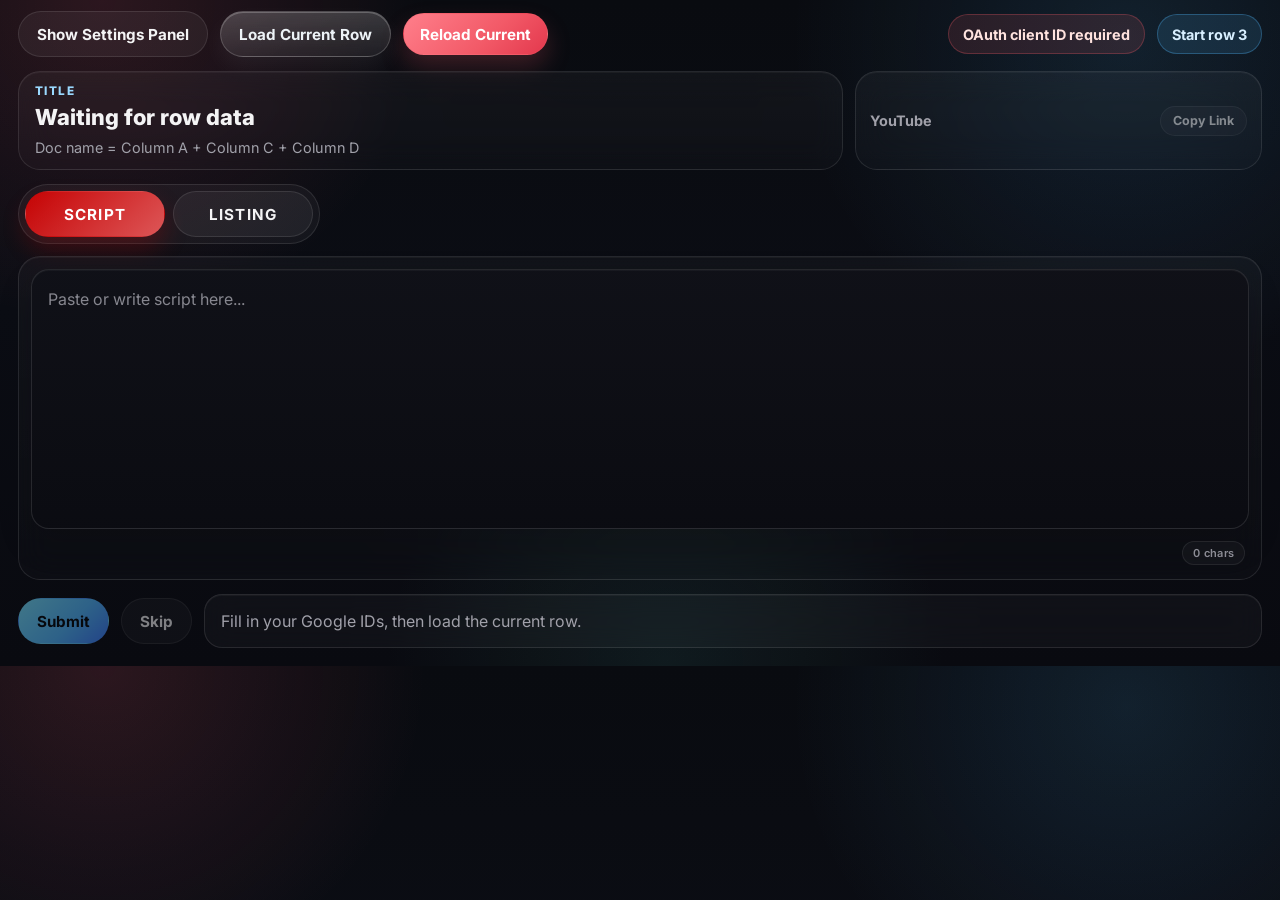
==== manual-workflow-tool/index.html @ 10967af1 "Add files via upload" ====
<!doctype html>
<html lang="en">
<head>
  <meta charset="UTF-8" />
  <meta name="viewport" content="width=device-width, initial-scale=1.0" />
  <title>Workflow Embed</title>
  <meta
    name="description"
    content="A compact manual content workflow panel for loading rows from Google Sheets and saving SCRIPT/LISTING drafts into Google Docs."
  />
  <link rel="stylesheet" href="assets/css/style.css" />
  <script src="https://accounts.google.com/gsi/client" async defer></script>
</head>
<body>
  <main class="workflow-embed">
    <section class="panel workflow-panel">
        <div class="toolbar">
          <div class="toolbar-actions">
            <button
              class="secondary-button"
              id="toggle-settings"
              type="button"
              aria-expanded="false"
              aria-controls="settings-panel"
            >
              Show Settings Panel
            </button>
            <button
              class="secondary-button workflow-load-button"
              id="load-current-row"
              type="button">Load Current Row</button>
            <button class="restart-button" id="reload-current" type="button">Reload Current</button>
          </div>

          <div class="badge-row">
            <span class="badge" id="google-status" data-tone="neutral">Google not connected</span>
            <span class="badge" id="progress-badge" data-tone="accent">Waiting for first load</span>
          </div>
        </div>

        <section class="settings-panel" id="settings-panel" hidden>
          <div class="settings-head">
            <div>
              <strong>Settings Panel</strong>
              <p>Google Sheets + Drive + Docs. Hidden by default for embed use.</p>
            </div>
          </div>

          <div class="settings-grid">
            <label class="field">
              <span>Google Sheet ID</span>
              <input
                id="sheet-id"
                type="text"
                autocomplete="off"
                placeholder="1AbCdEfGhIjKlMnOpQrStUvWxYz"
              />
            </label>

            <label class="field">
              <span>Sheet GID</span>
              <input id="sheet-gid" type="text" inputmode="numeric" placeholder="0" />
            </label>

            <label class="field">
              <span>Start Row</span>
              <input id="start-row" type="number" min="1" step="1" placeholder="3" />
            </label>

            <label class="field">
              <span>Google Drive Folder ID</span>
              <input
                id="drive-folder-id"
                type="text"
                autocomplete="off"
                placeholder="0AExampleFolderId123456789"
              />
            </label>

            <label class="field field-wide">
              <span>Google OAuth Client ID</span>
              <input
                id="google-client-id"
                type="text"
                autocomplete="off"
                placeholder="1234567890-abc123def456.apps.googleusercontent.com"
              />
            </label>
          </div>
        </section>

        <div class="summary-grid">
          <article class="summary-card summary-card-wide summary-card-title">
            <div class="summary-card-head">
              <div class="summary-card-copy">
                <span class="summary-label">Title</span>
                <strong id="current-title">Waiting for row data</strong>
                <small>Doc name = Column A + Column C + Column D</small>
              </div>
              <a id="last-doc-link" class="doc-link doc-link-inline" href="#" target="_blank" rel="noreferrer" hidden>
                Open last created Google Doc
              </a>
            </div>
          </article>

          <article class="summary-card summary-card-youtube">
            <div class="summary-inline">
              <a id="youtube-link" class="summary-link is-disabled" href="#" target="_blank" rel="noreferrer">
                YouTube
              </a>
              <button class="ghost-button" id="copy-link" type="button">Copy Link</button>
            </div>
          </article>
        </div>

        <div class="tabs-shell">
          <div class="tabs" role="tablist" aria-label="Workflow editors">
            <button
              class="tab is-active"
              id="tab-script"
              type="button"
              role="tab"
              aria-selected="true"
              aria-controls="panel-script"
              data-tab-target="script"
            >
              SCRIPT
            </button>
            <button
              class="tab"
              id="tab-listing"
              type="button"
              role="tab"
              aria-selected="false"
              aria-controls="panel-listing"
              data-tab-target="listing"
            >
              LISTING
            </button>
          </div>

            <section
              class="tab-panel is-active"
              id="panel-script"
              role="tabpanel"
              aria-labelledby="tab-script"
              data-tab-panel="script"
            >
              <textarea
                id="script-content"
                class="workspace-textarea"
                placeholder="Paste or write script here..."
              ></textarea>
              <div class="workspace-meta" aria-hidden="true">
                <span class="char-count" id="script-char-count">0 chars</span>
              </div>
            </section>

            <section
              class="tab-panel"
              id="panel-listing"
            role="tabpanel"
            aria-labelledby="tab-listing"
            data-tab-panel="listing"
            hidden
            >
              <textarea
                id="listing-content"
                class="workspace-textarea"
                placeholder="Paste or write listing here..."
              ></textarea>
              <div class="workspace-meta workspace-meta-ghost" aria-hidden="true">
                <span class="char-count char-count-ghost">0 chars</span>
              </div>
            </section>
          </div>

        <div class="action-row">
          <div class="button-cluster">
            <button class="primary-button" id="submit-item" type="button">Submit</button>
            <button class="secondary-button" id="skip-item" type="button">Skip</button>
          </div>

          <div class="status-banner" id="app-status" data-tone="neutral">
            Load a row to begin the workflow.
          </div>
        </div>
    </section>
  </main>

  <script src="assets/js/app.js" defer></script>
</body>
</html>
---- manual-workflow-tool/assets/css/style.css ----
@import url("https://fonts.googleapis.com/css2?family=Inter:wght@400;500;600;700;800&display=swap");

:root {
  color-scheme: dark;
  --panel: rgba(25, 25, 31, 0.82);
  --panel-strong: rgba(34, 34, 42, 0.92);
  --surface: rgba(12, 12, 16, 0.96);
  --surface-soft: rgba(255, 255, 255, 0.05);
  --line: rgba(255, 255, 255, 0.1);
  --line-strong: rgba(255, 255, 255, 0.18);
  --text: #f4f4f5;
  --muted: #a1a1aa;
  --muted-strong: #d4d4d8;
  --label: #9ad9ff;
  --accent-start: #77e3ff;
  --accent-mid: #52b8ff;
  --accent-end: #3d7dff;
  --accent-glow: rgba(82, 184, 255, 0.34);
  --success: #7ef3cf;
  --danger-start: #ff7f8b;
  --danger-mid: #f25967;
  --danger-end: #e3384d;
  --danger-glow: rgba(242, 89, 103, 0.28);
  --shadow-lg: 0 18px 48px rgba(0, 0, 0, 0.28);
  --field-bg: linear-gradient(180deg, rgba(16, 17, 24, 0.98), rgba(11, 12, 18, 0.98));
  --field-bg-active: linear-gradient(180deg, rgba(20, 22, 30, 0.99), rgba(14, 15, 21, 0.99));
  --field-border: rgba(255, 255, 255, 0.11);
  --field-border-focus: rgba(114, 190, 255, 0.34);
  --field-ring: rgba(114, 190, 255, 0.08);
  --field-shadow: inset 0 1px 0 rgba(255, 255, 255, 0.04), 0 14px 34px rgba(0, 0, 0, 0.16);
  --field-shadow-focus: inset 0 1px 0 rgba(255, 255, 255, 0.05), 0 0 0 4px var(--field-ring), 0 20px 42px rgba(0, 0, 0, 0.2);
  --radius-xl: 28px;
  --radius-lg: 22px;
  --radius-md: 18px;
  --radius-sm: 14px;
  --transition: 180ms ease;
}

*,
*::before,
*::after {
  box-sizing: border-box;
}

html,
body {
  margin: 0;
  padding: 0;
  background:
    radial-gradient(circle at 8% 0%, rgba(255, 92, 118, 0.14), transparent 24%),
    radial-gradient(circle at 88% 6%, rgba(82, 184, 255, 0.12), transparent 26%),
    radial-gradient(circle at 52% 100%, rgba(97, 223, 198, 0.08), transparent 30%),
    linear-gradient(180deg, #090b10 0%, #0b0d14 46%, #090a10 100%);
}

body {
  color: var(--text);
  font-family: "Inter", system-ui, sans-serif;
}

button,
input,
textarea,
a {
  font: inherit;
}

button {
  cursor: pointer;
}

a {
  color: inherit;
}

textarea {
  scrollbar-width: thin;
  scrollbar-color: rgba(255, 98, 98, 0.92) rgba(255, 255, 255, 0.04);
}

textarea::-webkit-scrollbar {
  width: 12px;
}

textarea::-webkit-scrollbar-track {
  background: rgba(255, 255, 255, 0.04);
  border-radius: 999px;
}

textarea::-webkit-scrollbar-thumb {
  background: linear-gradient(180deg, rgba(255, 98, 98, 0.92), rgba(82, 184, 255, 0.88));
  border-radius: 999px;
  border: 2px solid rgba(255, 255, 255, 0.08);
}

.workflow-embed {
  width: 100%;
  padding: 11px 18px 18px;
}

.panel {
  background: transparent;
  border: 0;
  border-radius: 0;
  box-shadow: none;
}

.workflow-panel {
  width: 100%;
  padding: 0;
  background: transparent;
}

.toolbar,
.toolbar-actions,
.badge-row,
.settings-head,
.summary-inline,
.doc-link-row,
.action-row,
.button-cluster {
  display: flex;
  align-items: center;
  gap: 12px;
}

.toolbar,
.action-row {
  justify-content: space-between;
}

.toolbar,
.action-row,
.doc-link-row {
  flex-wrap: wrap;
}

.toolbar {
  margin-bottom: 14px;
}

.toolbar-actions,
.badge-row,
.button-cluster {
  flex-wrap: wrap;
}

.settings-panel,
.summary-card,
.tab-panel,
.status-banner {
  border: 1px solid var(--line);
  backdrop-filter: blur(16px);
  box-shadow: inset 0 1px 0 rgba(255, 255, 255, 0.04);
}

.settings-panel {
  margin-top: 14px;
  padding: 18px;
  border-radius: var(--radius-lg);
  background: linear-gradient(180deg, rgba(255, 255, 255, 0.04), rgba(255, 255, 255, 0.02));
}

.settings-panel[hidden] {
  display: none !important;
}

.settings-head {
  justify-content: space-between;
  margin-bottom: 14px;
}

.settings-head strong {
  display: block;
  font-family: "Inter", system-ui, sans-serif;
  font-size: 1.02rem;
  font-weight: 600;
}

.settings-head p,
.summary-card small {
  margin: 4px 0 0;
  color: var(--muted);
  font-size: 0.9rem;
  line-height: 1.5;
}

.settings-grid,
.summary-grid {
  display: grid;
  grid-template-columns: repeat(12, minmax(0, 1fr));
  gap: 12px;
}

.summary-grid {
  margin-top: 14px;
}

.field {
  display: flex;
  flex-direction: column;
  gap: 8px;
  grid-column: span 3;
}

.field-wide {
  grid-column: span 12;
}

.field span,
.summary-label {
  color: var(--label);
  font-size: 0.74rem;
  font-weight: 800;
  letter-spacing: 0.12em;
  text-transform: uppercase;
}

input,
textarea {
  width: 100%;
  border: 1px solid var(--field-border);
  border-radius: var(--radius-md);
  background: var(--field-bg);
  color: var(--text);
  outline: none;
  box-shadow: var(--field-shadow);
  transition:
    border-color var(--transition),
    box-shadow var(--transition),
    background var(--transition);
}

input {
  min-height: 50px;
  padding: 0 16px;
}

textarea {
  padding: 16px;
  resize: none;
}

input::placeholder,
textarea::placeholder {
  color: rgba(161, 161, 170, 0.82);
}

input:focus,
textarea:focus {
  border-color: var(--field-border-focus);
  background: var(--field-bg-active);
  box-shadow: var(--field-shadow-focus);
}

.primary-button,
.secondary-button,
.restart-button,
.ghost-button,
.tab {
  position: relative;
  isolation: isolate;
  min-height: 46px;
  padding: 0 18px;
  border-radius: 999px;
  border: 1px solid transparent;
  font-size: 0.95rem;
  font-weight: 700;
  transition:
    transform var(--transition),
    opacity var(--transition),
    background var(--transition),
    border-color var(--transition),
    box-shadow var(--transition),
    filter var(--transition);
}

.primary-button {
  background: linear-gradient(135deg, var(--accent-start), var(--accent-mid) 58%, var(--accent-end));
  color: #05070b;
  box-shadow: 0 12px 24px rgba(82, 184, 255, 0.24);
}

.secondary-button,
.ghost-button,
.tab {
  background: var(--surface-soft);
  border-color: var(--line);
  color: var(--text);
}

.workflow-load-button {
  display: inline-flex;
  align-items: center;
  justify-content: center;
  min-width: 0;
  background:
    linear-gradient(180deg, rgba(255, 255, 255, 0.16), rgba(255, 255, 255, 0.05)),
    linear-gradient(135deg, rgba(255, 255, 255, 0.06), rgba(255, 255, 255, 0.02));
  border-color: rgba(255, 255, 255, 0.18);
  color: #edf3f7;
  box-shadow:
    inset 0 1px 0 rgba(255, 255, 255, 0.22),
    0 10px 24px rgba(255, 255, 255, 0.06);
  backdrop-filter: blur(14px);
}

.workflow-load-button:hover {
  border-color: rgba(255, 255, 255, 0.28);
  box-shadow:
    inset 0 1px 0 rgba(255, 255, 255, 0.28),
    0 12px 28px rgba(255, 255, 255, 0.08);
}

.ghost-button {
  min-height: 34px;
  padding: 0 14px;
  font-size: 0.84rem;
}

.ghost-button.is-copied {
  border-color: rgba(126, 243, 207, 0.34);
  background:
    linear-gradient(135deg, rgba(126, 243, 207, 0.18), rgba(72, 215, 178, 0.14)),
    var(--surface-soft);
  box-shadow:
    inset 0 1px 0 rgba(255, 255, 255, 0.12),
    0 10px 22px rgba(72, 215, 178, 0.14);
  color: #e7fff8;
}

.ghost-button.is-copied::after {
  content: "\2713";
  position: absolute;
  top: -4px;
  right: -3px;
  display: inline-flex;
  align-items: center;
  justify-content: center;
  width: 18px;
  height: 18px;
  border-radius: 999px;
  border: 1px solid rgba(126, 243, 207, 0.26);
  background: linear-gradient(135deg, rgba(126, 243, 207, 0.98), rgba(72, 215, 178, 0.95));
  color: #07231d;
  font-size: 11px;
  font-weight: 900;
  line-height: 1;
  box-shadow: 0 8px 18px rgba(72, 215, 178, 0.24);
  pointer-events: none;
}

.restart-button {
  min-height: 42px;
  padding: 0 16px;
  background: linear-gradient(135deg, var(--danger-start), var(--danger-mid) 60%, var(--danger-end));
  border-color: rgba(242, 89, 103, 0.28);
  color: #ffffff;
  box-shadow: 0 12px 24px rgba(242, 89, 103, 0.22);
}

.primary-button:hover,
.secondary-button:hover,
.restart-button:hover,
.ghost-button:hover,
.tab:hover {
  transform: translateY(-1px);
  filter: none;
}

.primary-button:disabled,
.secondary-button:disabled,
.restart-button:disabled,
.ghost-button:disabled,
.tab:disabled {
  opacity: 0.5;
  cursor: not-allowed;
  transform: none;
  filter: none;
  box-shadow: none;
}

.badge {
  display: inline-flex;
  align-items: center;
  justify-content: center;
  min-height: 40px;
  padding: 0 14px;
  border-radius: 999px;
  border: 1px solid var(--line);
  background: rgba(255, 255, 255, 0.04);
  color: var(--muted-strong);
  font-size: 0.9rem;
  font-weight: 700;
}

.badge[data-tone="accent"] {
  color: #d8efff;
  border-color: rgba(82, 184, 255, 0.3);
  background: rgba(82, 184, 255, 0.12);
}

.badge[data-tone="success"] {
  color: #defbf5;
  border-color: rgba(126, 243, 207, 0.28);
  background: rgba(126, 243, 207, 0.12);
}

.badge[data-tone="error"] {
  color: #ffe3df;
  border-color: rgba(242, 89, 103, 0.28);
  background: rgba(242, 89, 103, 0.12);
}

.summary-card {
  grid-column: span 4;
  min-height: 78px;
  padding: 12px 16px;
  border-radius: var(--radius-lg);
  background: linear-gradient(180deg, rgba(255, 255, 255, 0.04), rgba(255, 255, 255, 0.02));
  display: flex;
  flex-direction: column;
  gap: 6px;
}

.summary-card-title {
  justify-content: center;
}

.summary-card-head {
  display: flex;
  align-items: flex-start;
  justify-content: space-between;
  gap: 16px;
  width: 100%;
}

.summary-card-copy {
  display: flex;
  flex-direction: column;
  gap: 6px;
  min-width: 0;
}

.summary-card strong {
  font-size: clamp(1rem, 2.2vw, 1.38rem);
  font-weight: 800;
  line-height: 1.08;
}

.summary-card-title .summary-label {
  margin-bottom: 2px;
}

.summary-card-title small {
  margin-top: 2px;
  line-height: 1.35;
}

.summary-card-wide {
  grid-column: span 8;
}

.summary-inline {
  justify-content: space-between;
  width: 100%;
}

.summary-card-youtube {
  min-height: 48px;
  padding: 6px 14px;
  justify-content: center;
}

.summary-card-youtube .summary-inline {
  align-items: center;
  gap: 10px;
}

.summary-card .ghost-button {
  min-height: 30px;
  padding: 0 12px;
  font-size: 0.78rem;
}

.summary-link,
.doc-link {
  display: inline-flex;
  align-items: center;
  gap: 8px;
  width: fit-content;
  color: #9cdfff;
  font-weight: 700;
  text-decoration: none;
  word-break: break-all;
  font-size: 0.9rem;
}

.summary-link[hidden],
.doc-link[hidden],
.doc-link-inline[hidden] {
  display: none !important;
}

.summary-card-youtube .summary-link {
  flex: 1;
  min-width: 0;
  max-width: 100%;
  white-space: nowrap;
  overflow: hidden;
  text-overflow: ellipsis;
  word-break: normal;
}

.summary-card-youtube .summary-link::after {
  content: "";
}

.doc-link-inline {
  margin-left: auto;
  max-width: min(44%, 340px);
  justify-content: flex-end;
  align-self: center;
  text-align: right;
  line-height: 1.45;
  word-break: break-word;
  white-space: normal;
  flex-shrink: 0;
}

.summary-link::after,
.doc-link::after {
  content: "->";
  font-size: 0.88rem;
}

.summary-link:hover,
.doc-link:hover {
  text-decoration: underline;
}

.summary-link.is-disabled {
  color: var(--muted);
  pointer-events: none;
}

.summary-link.is-disabled::after {
  content: "";
}

.doc-link-row {
  margin-top: 10px;
}

.tabs-shell {
  margin-top: 14px;
}

.tabs {
  display: inline-flex;
  gap: 8px;
  padding: 6px;
  border-radius: 999px;
  border: 1px solid var(--line);
  background: rgba(255, 255, 255, 0.04);
}

.tab {
  min-width: 140px;
  letter-spacing: 0.08em;
}

.tab.is-active {
  color: #ffffff;
  background: linear-gradient(135deg, rgba(221, 0, 0, 0.88), rgba(255, 98, 98, 0.85));
  border-color: transparent;
  box-shadow: 0 12px 24px rgba(221, 0, 0, 0.22);
}

.tab-panel {
  margin-top: 12px;
  padding: 12px;
  border-radius: var(--radius-lg);
  background: linear-gradient(180deg, rgba(255, 255, 255, 0.03), rgba(255, 255, 255, 0.015));
}

.workspace-textarea {
  height: 260px;
  min-height: 260px;
  max-height: 260px;
  line-height: 1.68;
  overflow-y: auto;
}

.workspace-meta {
  display: flex;
  justify-content: flex-end;
  margin-top: 8px;
  padding: 0 4px 2px;
}

.workspace-meta-ghost {
  visibility: hidden;
}

.char-count {
  display: inline-flex;
  align-items: center;
  min-height: 24px;
  padding: 0 10px;
  border: 1px solid rgba(255, 255, 255, 0.08);
  border-radius: 999px;
  background: rgba(255, 255, 255, 0.03);
  color: rgba(161, 161, 170, 0.86);
  font-size: 11px;
  font-weight: 600;
  letter-spacing: 0.02em;
}

.char-count-ghost {
  user-select: none;
}

.action-row {
  margin-top: 14px;
  align-items: stretch;
}

.status-banner {
  flex: 1;
  min-height: 54px;
  padding: 12px 16px;
  border-radius: var(--radius-md);
  background: rgba(255, 255, 255, 0.03);
  color: var(--muted);
  display: flex;
  align-items: center;
  line-height: 1.45;
}

.status-banner[data-tone="success"] {
  color: #defbf5;
  border-color: rgba(126, 243, 207, 0.28);
  background: rgba(126, 243, 207, 0.1);
}

.status-banner[data-tone="error"] {
  color: #ffe3df;
  border-color: rgba(242, 89, 103, 0.28);
  background: rgba(242, 89, 103, 0.1);
}

@media (max-width: 980px) {
  .field,
  .summary-card,
  .summary-card-wide {
    grid-column: span 6;
  }

  .field-wide {
    grid-column: span 12;
  }
}

@media (max-width: 720px) {
  .toolbar,
  .action-row {
    flex-direction: column;
    align-items: stretch;
  }

  .tabs {
    width: 100%;
  }

  .tab {
    flex: 1;
    min-width: 0;
  }

  .field,
  .field-wide,
  .summary-card,
  .summary-card-wide {
    grid-column: span 12;
  }

  .summary-card-head {
    flex-direction: column;
  }

  .doc-link-inline {
    margin-left: 0;
    max-width: 100%;
    justify-content: flex-start;
    align-self: flex-start;
    text-align: left;
  }

  .workspace-textarea {
    height: 220px;
    min-height: 220px;
    max-height: 220px;
  }
}
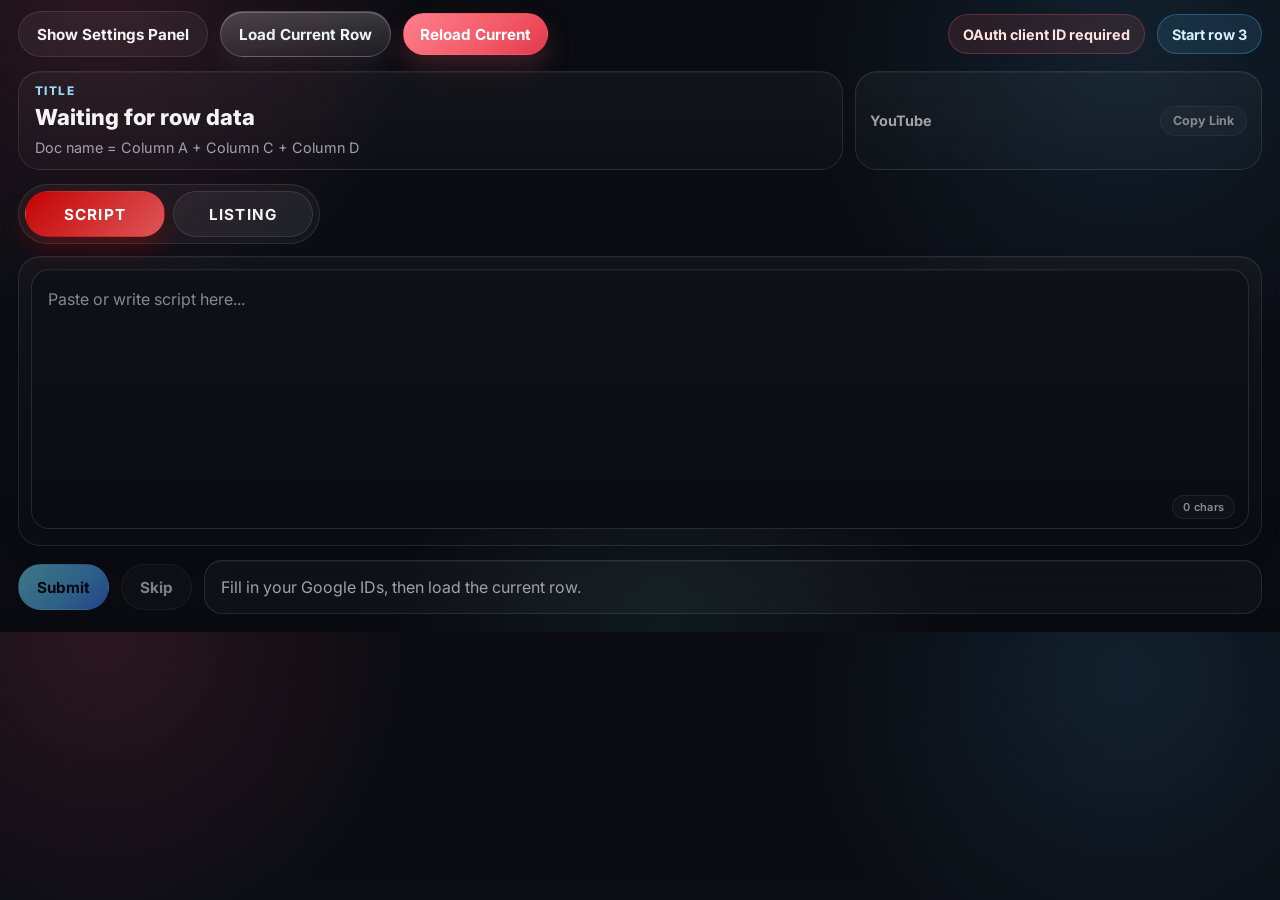
==== commit caccee80: "Add files via upload" ====
--- a/manual-workflow-tool/index.html
+++ b/manual-workflow-tool/index.html
@@ -53,18 +53,18 @@
                 id="sheet-id"
                 type="text"
                 autocomplete="off"
-                placeholder="1AbCdEfGhIjKlMnOpQrStUvWxYz"
+                placeholder="Paste sheet ID"
               />
             </label>
 
             <label class="field">
               <span>Sheet GID</span>
-              <input id="sheet-gid" type="text" inputmode="numeric" placeholder="0" />
+              <input id="sheet-gid" type="text" inputmode="numeric" placeholder="Paste tab GID" />
             </label>
 
             <label class="field">
               <span>Start Row</span>
-              <input id="start-row" type="number" min="1" step="1" placeholder="3" />
+              <input id="start-row" type="number" min="1" step="1" placeholder="Start row" />
             </label>
 
             <label class="field">
@@ -73,7 +73,7 @@
                 id="drive-folder-id"
                 type="text"
                 autocomplete="off"
-                placeholder="0AExampleFolderId123456789"
+                placeholder="Paste Drive folder ID"
               />
             </label>
 
@@ -83,7 +83,7 @@
                 id="google-client-id"
                 type="text"
                 autocomplete="off"
-                placeholder="1234567890-abc123def456.apps.googleusercontent.com"
+                placeholder="Paste OAuth client ID"
               />
             </label>
           </div>
@@ -146,13 +146,13 @@
               aria-labelledby="tab-script"
               data-tab-panel="script"
             >
-              <textarea
-                id="script-content"
-                class="workspace-textarea"
-                placeholder="Paste or write script here..."
-              ></textarea>
-              <div class="workspace-meta" aria-hidden="true">
-                <span class="char-count" id="script-char-count">0 chars</span>
+              <div class="workspace-shell workspace-shell-script">
+                <textarea
+                  id="script-content"
+                  class="workspace-textarea"
+                  placeholder="Paste or write script here..."
+                ></textarea>
+                <span class="char-count char-count-inline" id="script-char-count" hidden>0 chars</span>
               </div>
             </section>
 
@@ -164,13 +164,12 @@
             data-tab-panel="listing"
             hidden
             >
-              <textarea
-                id="listing-content"
-                class="workspace-textarea"
-                placeholder="Paste or write listing here..."
-              ></textarea>
-              <div class="workspace-meta workspace-meta-ghost" aria-hidden="true">
-                <span class="char-count char-count-ghost">0 chars</span>
+              <div class="workspace-shell">
+                <textarea
+                  id="listing-content"
+                  class="workspace-textarea"
+                  placeholder="Paste or write listing here..."
+                ></textarea>
               </div>
             </section>
           </div>
--- a/manual-workflow-tool/assets/css/style.css
+++ b/manual-workflow-tool/assets/css/style.css
@@ -36,6 +36,30 @@
   --transition: 180ms ease;
 }
 
+body[data-theme="light"] {
+  color-scheme: light;
+  --panel: rgba(244, 247, 252, 0.82);
+  --panel-strong: rgba(238, 243, 249, 0.96);
+  --surface: rgba(244, 247, 251, 0.92);
+  --surface-soft: rgba(19, 31, 52, 0.055);
+  --line: rgba(15, 23, 42, 0.11);
+  --line-strong: rgba(15, 23, 42, 0.17);
+  --text: #111827;
+  --muted: #5f6b7d;
+  --muted-strong: #263445;
+  --label: #2d6fb8;
+  --accent-glow: rgba(82, 184, 255, 0.18);
+  --danger-glow: rgba(242, 89, 103, 0.16);
+  --shadow-lg: 0 18px 42px rgba(15, 23, 42, 0.09);
+  --field-bg: linear-gradient(180deg, rgba(248, 250, 253, 0.98), rgba(240, 244, 249, 0.99));
+  --field-bg-active: linear-gradient(180deg, rgba(252, 253, 255, 1), rgba(238, 243, 249, 1));
+  --field-border: rgba(15, 23, 42, 0.12);
+  --field-border-focus: rgba(82, 184, 255, 0.34);
+  --field-ring: rgba(82, 184, 255, 0.08);
+  --field-shadow: inset 0 1px 0 rgba(255, 255, 255, 0.85), 0 10px 24px rgba(15, 23, 42, 0.06);
+  --field-shadow-focus: inset 0 1px 0 rgba(255, 255, 255, 0.95), 0 0 0 4px var(--field-ring), 0 16px 34px rgba(15, 23, 42, 0.1);
+}
+
 *,
 *::before,
 *::after {
@@ -56,6 +80,14 @@
 body {
   color: var(--text);
   font-family: "Inter", system-ui, sans-serif;
+}
+
+body[data-theme="light"] {
+  background:
+    radial-gradient(circle at 8% 0%, rgba(255, 118, 146, 0.12), transparent 24%),
+    radial-gradient(circle at 88% 6%, rgba(82, 184, 255, 0.11), transparent 24%),
+    radial-gradient(circle at 50% 100%, rgba(97, 223, 198, 0.08), transparent 30%),
+    linear-gradient(180deg, #fcfcfe 0%, #f4f6fb 48%, #eef2f8 100%);
 }
 
 button,
@@ -96,6 +128,10 @@
 .workflow-embed {
   width: 100%;
   padding: 11px 18px 18px;
+}
+
+body[data-theme="light"] .workflow-embed {
+  background: transparent;
 }
 
 .panel {
@@ -159,6 +195,22 @@
   padding: 18px;
   border-radius: var(--radius-lg);
   background: linear-gradient(180deg, rgba(255, 255, 255, 0.04), rgba(255, 255, 255, 0.02));
+}
+
+body[data-theme="light"] .settings-panel,
+body[data-theme="light"] .summary-card,
+body[data-theme="light"] .tab-panel,
+body[data-theme="light"] .status-banner {
+  box-shadow:
+    inset 0 1px 0 rgba(255, 255, 255, 0.86),
+    0 14px 32px rgba(15, 23, 42, 0.06);
+}
+
+body[data-theme="light"] .settings-panel {
+  background:
+    radial-gradient(circle at top right, rgba(82, 184, 255, 0.09), transparent 36%),
+    radial-gradient(circle at top left, rgba(255, 118, 146, 0.06), transparent 28%),
+    linear-gradient(180deg, rgba(249, 251, 254, 0.95), rgba(240, 244, 249, 0.98));
 }
 
 .settings-panel[hidden] {
@@ -289,6 +341,19 @@
   color: var(--text);
 }
 
+body[data-theme="light"] .secondary-button,
+body[data-theme="light"] .ghost-button,
+body[data-theme="light"] .tab {
+  background: linear-gradient(180deg, rgba(249, 251, 254, 0.96), rgba(240, 244, 249, 0.94));
+  box-shadow:
+    inset 0 1px 0 rgba(255, 255, 255, 0.9),
+    0 10px 22px rgba(15, 23, 42, 0.05);
+}
+
+body[data-theme="light"] .tab {
+  color: #4e5d70;
+}
+
 .workflow-load-button {
   display: inline-flex;
   align-items: center;
@@ -303,6 +368,17 @@
     inset 0 1px 0 rgba(255, 255, 255, 0.22),
     0 10px 24px rgba(255, 255, 255, 0.06);
   backdrop-filter: blur(14px);
+}
+
+body[data-theme="light"] .workflow-load-button {
+  color: #304152;
+  border-color: rgba(15, 23, 42, 0.16);
+  background:
+    linear-gradient(180deg, rgba(251, 252, 254, 0.98), rgba(239, 244, 250, 0.96)),
+    linear-gradient(135deg, rgba(255, 255, 255, 0.58), rgba(240, 245, 251, 0.42));
+  box-shadow:
+    inset 0 1px 0 rgba(255, 255, 255, 0.95),
+    0 12px 28px rgba(15, 23, 42, 0.07);
 }
 
 .workflow-load-button:hover {
@@ -412,6 +488,35 @@
   background: rgba(242, 89, 103, 0.12);
 }
 
+body[data-theme="light"] .badge {
+  color: #314153;
+  border-color: rgba(15, 23, 42, 0.12);
+  background:
+    linear-gradient(180deg, rgba(250, 252, 255, 0.96), rgba(239, 244, 250, 0.94)),
+    rgba(255, 255, 255, 0.9);
+  box-shadow:
+    inset 0 1px 0 rgba(255, 255, 255, 0.92),
+    0 12px 24px rgba(15, 23, 42, 0.05);
+}
+
+body[data-theme="light"] .badge[data-tone="accent"] {
+  color: #165c9f;
+  border-color: rgba(82, 184, 255, 0.26);
+  background: rgba(82, 184, 255, 0.12);
+}
+
+body[data-theme="light"] .badge[data-tone="success"] {
+  color: #0f6c58;
+  border-color: rgba(49, 194, 156, 0.24);
+  background: rgba(72, 215, 178, 0.14);
+}
+
+body[data-theme="light"] .badge[data-tone="error"] {
+  color: #b83a4d;
+  border-color: rgba(242, 89, 103, 0.24);
+  background: rgba(242, 89, 103, 0.12);
+}
+
 .summary-card {
   grid-column: span 4;
   min-height: 78px;
@@ -423,6 +528,12 @@
   gap: 6px;
 }
 
+body[data-theme="light"] .summary-card {
+  background:
+    linear-gradient(180deg, rgba(248, 250, 253, 0.96), rgba(239, 244, 249, 0.98)),
+    rgba(246, 249, 252, 0.92);
+}
+
 .summary-card-title {
   justify-content: center;
 }
@@ -470,6 +581,12 @@
   min-height: 48px;
   padding: 6px 14px;
   justify-content: center;
+}
+
+body[data-theme="light"] .summary-card-youtube {
+  background:
+    linear-gradient(180deg, rgba(248, 250, 253, 0.97), rgba(239, 244, 249, 0.96)),
+    rgba(246, 249, 252, 0.92);
 }
 
 .summary-card-youtube .summary-inline {
@@ -496,6 +613,11 @@
   font-size: 0.9rem;
 }
 
+body[data-theme="light"] .summary-link,
+body[data-theme="light"] .doc-link {
+  color: #1b68af;
+}
+
 .summary-link[hidden],
 .doc-link[hidden],
 .doc-link-inline[hidden] {
@@ -565,6 +687,13 @@
   background: rgba(255, 255, 255, 0.04);
 }
 
+body[data-theme="light"] .tabs {
+  background: linear-gradient(180deg, rgba(243, 247, 251, 0.9), rgba(234, 239, 245, 0.92));
+  box-shadow:
+    inset 0 1px 0 rgba(255, 255, 255, 0.88),
+    0 10px 20px rgba(15, 23, 42, 0.04);
+}
+
 .tab {
   min-width: 140px;
   letter-spacing: 0.08em;
@@ -577,11 +706,31 @@
   box-shadow: 0 12px 24px rgba(221, 0, 0, 0.22);
 }
 
+body[data-theme="light"] .tab:hover {
+  color: #203143;
+  background: rgba(15, 23, 42, 0.055);
+}
+
+body[data-theme="light"] .tab.is-active {
+  color: #ffffff;
+  background: linear-gradient(135deg, #db2430 0%, #ff5b69 62%, #ff7b84 100%);
+  border-color: rgba(219, 36, 48, 0.08);
+  box-shadow:
+    inset 0 1px 0 rgba(255, 255, 255, 0.16),
+    0 14px 28px rgba(219, 36, 48, 0.18);
+}
+
 .tab-panel {
   margin-top: 12px;
   padding: 12px;
   border-radius: var(--radius-lg);
   background: linear-gradient(180deg, rgba(255, 255, 255, 0.03), rgba(255, 255, 255, 0.015));
+}
+
+body[data-theme="light"] .tab-panel {
+  background:
+    linear-gradient(180deg, rgba(248, 250, 253, 0.96), rgba(238, 243, 248, 0.98)),
+    rgba(246, 249, 252, 0.93);
 }
 
 .workspace-textarea {
@@ -592,15 +741,12 @@
   overflow-y: auto;
 }
 
-.workspace-meta {
-  display: flex;
-  justify-content: flex-end;
-  margin-top: 8px;
-  padding: 0 4px 2px;
-}
-
-.workspace-meta-ghost {
-  visibility: hidden;
+.workspace-shell {
+  position: relative;
+}
+
+.workspace-shell-script .workspace-textarea {
+  padding-bottom: 40px;
 }
 
 .char-count {
@@ -617,8 +763,21 @@
   letter-spacing: 0.02em;
 }
 
-.char-count-ghost {
-  user-select: none;
+.char-count-inline {
+  position: absolute;
+  right: 14px;
+  bottom: 14px;
+  z-index: 2;
+  pointer-events: none;
+  background: rgba(18, 20, 28, 0.82);
+  backdrop-filter: blur(10px);
+}
+
+body[data-theme="light"] .char-count-inline {
+  background: rgba(255, 255, 255, 0.92);
+  box-shadow:
+    inset 0 1px 0 rgba(255, 255, 255, 0.92),
+    0 10px 20px rgba(15, 23, 42, 0.08);
 }
 
 .action-row {
@@ -638,6 +797,13 @@
   line-height: 1.45;
 }
 
+body[data-theme="light"] .status-banner {
+  background:
+    linear-gradient(180deg, rgba(248, 250, 253, 0.95), rgba(238, 243, 248, 0.97)),
+    rgba(246, 249, 252, 0.9);
+  color: #4b5a6c;
+}
+
 .status-banner[data-tone="success"] {
   color: #defbf5;
   border-color: rgba(126, 243, 207, 0.28);
@@ -702,4 +868,9 @@
     min-height: 220px;
     max-height: 220px;
   }
-}
+
+  .char-count-inline {
+    right: 12px;
+    bottom: 12px;
+  }
+}
